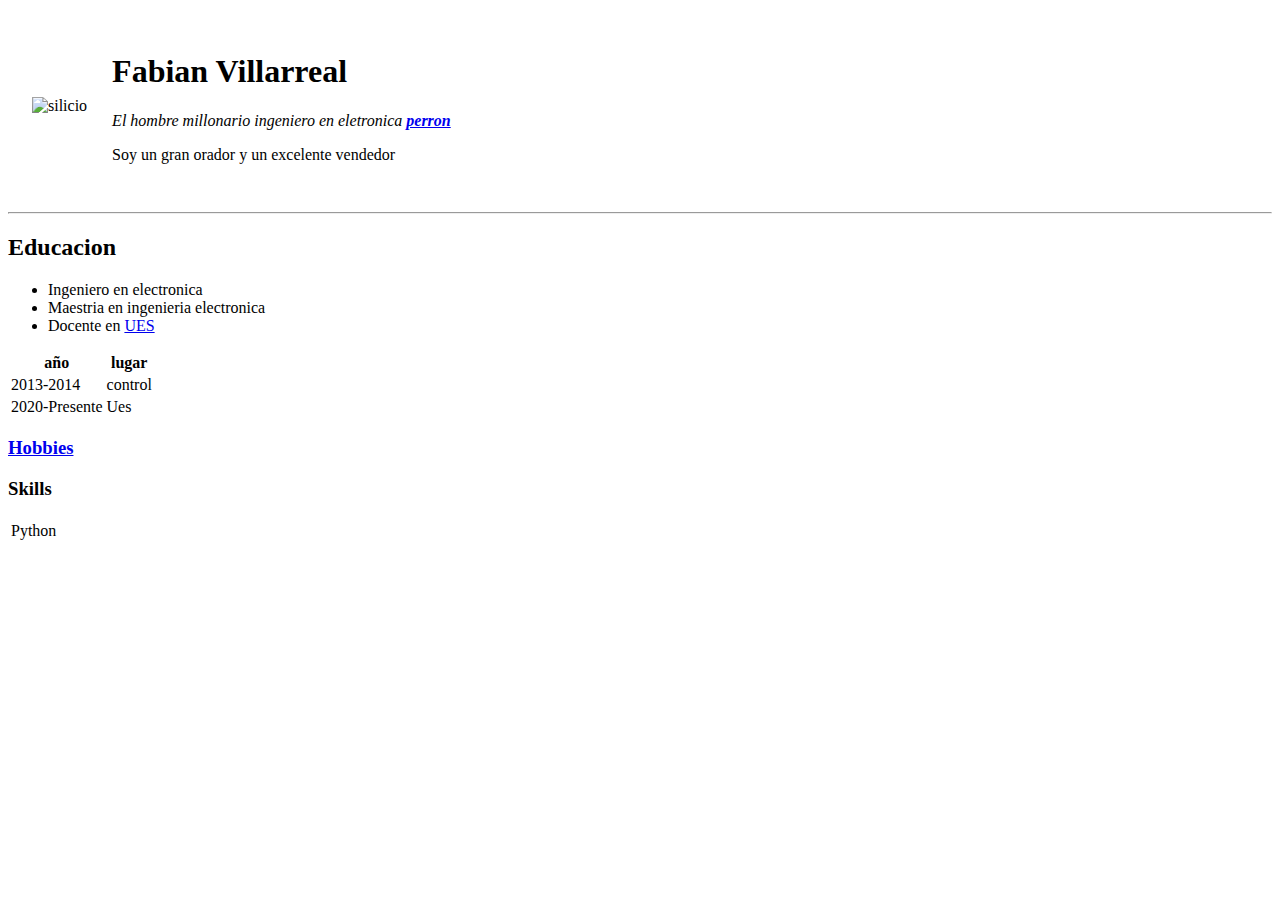
==== index.html @ a159b1d6 "Add initial cv websites files" ====
<!DOCTYPE html>
<html lang="en" dir="ltr">

<head>
  <meta charset="utf-8">
  <title> Fabian Angel Villarreal Lacarra Millonario</title>
</head>

<body>
  <table cellspacing="23">
    <tr>
      <td><img src="https://i.insider.com/571d80c5dd0895e66f8b47a3?width=234" alt="silicio"></td>
      <td>  <h1>Fabian Villarreal</h1>
        <p><em>El hombre millonario ingeniero en eletronica <strong> <a href="https://www.cuidadoconelperro.com.mx/">perron</a> </strong></em></p>
        <p>Soy un gran orador y un excelente vendedor</p></td>
    </tr>
  </table>


  <hr>
  <h2>Educacion</h2>
  <ul>
    <li>Ingeniero en electronica</li>
    <li>Maestria en ingenieria electronica</li>
    <li> Docente en <a href="https://ues.mx/">UES</a> </li>
  </ul>
  <table>
    <thead>
      <th>año</th>
      <th>lugar</th>

    </thead>
    <tbody>
      <tr>
        <td>2013-2014</td>
        <td>control</td>
      </tr>
      <tr>
        <td>2020-Presente</td>
        <td>Ues</td>
      </tr>
    </tbody>
  </table>
  <h3> <a href="hobbies.html">Hobbies</a></h3>
<h3>Skills</h3>
<table>
<tr>
  <td>Python</td>
</tr>
</table>



</body>

</html>
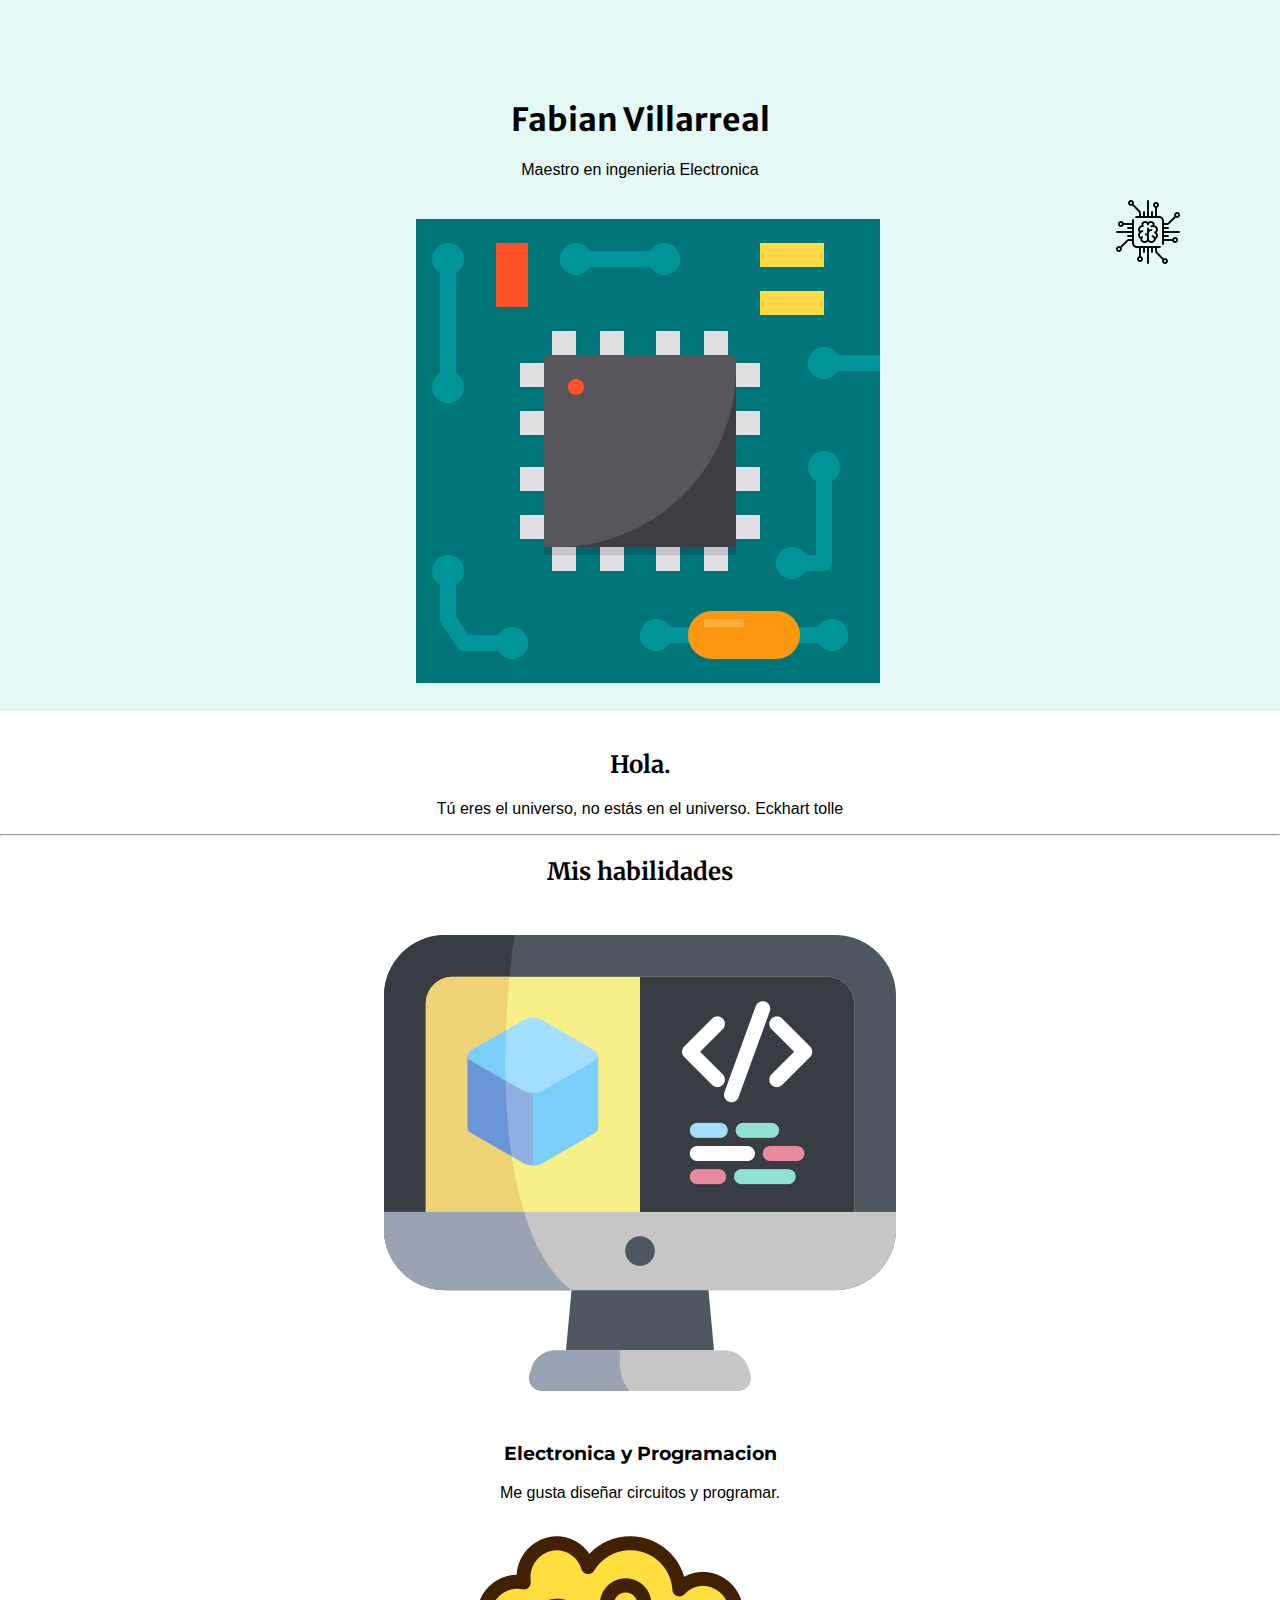
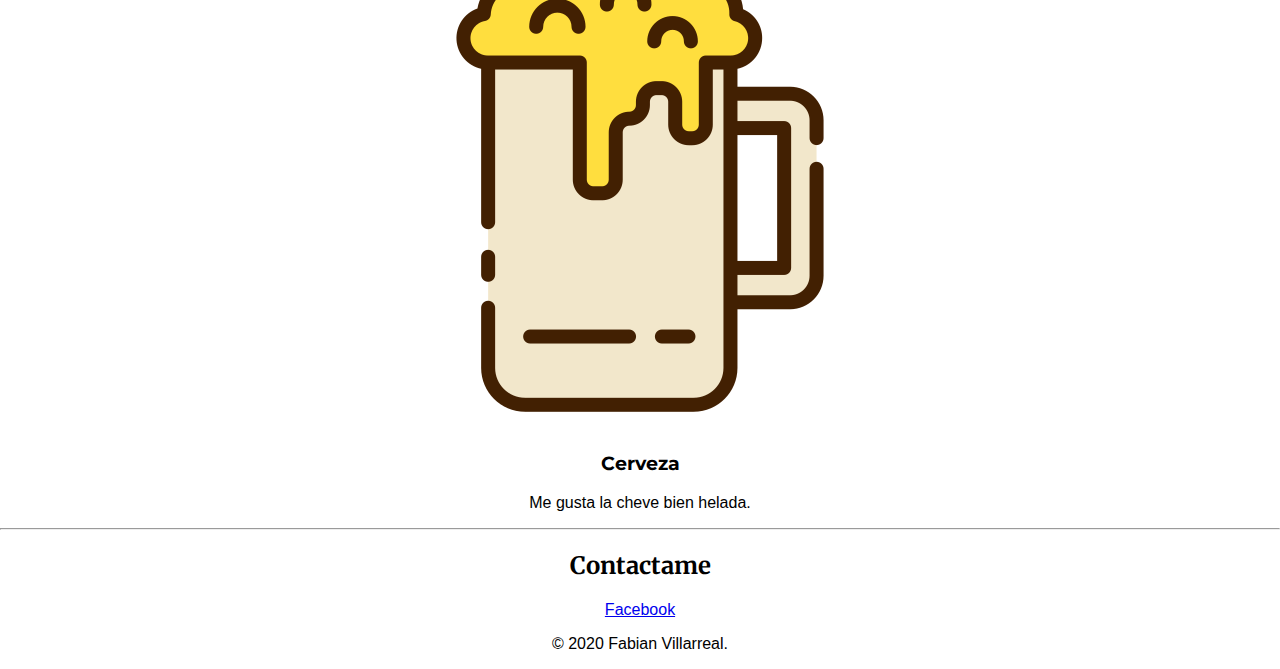
==== commit 1e8af1a2: "Add files via upload" ====
--- a/index.html
+++ b/index.html
@@ -3,54 +3,56 @@
 
 <head>
   <meta charset="utf-8">
-  <title> Fabian Angel Villarreal Lacarra Millonario</title>
+  <title>Fabian </title>
+  <link rel="stylesheet" href="css/styles.css">
+  <link rel="icon" href="favicon.ico">
+  <link href="https://fonts.googleapis.com/css?family=Merriweather|Merriweather+Sans|Montserrat|Sacramento&display=swap" rel="stylesheet">
+
 </head>
 
 <body>
-  <table cellspacing="23">
-    <tr>
-      <td><img src="https://i.insider.com/571d80c5dd0895e66f8b47a3?width=234" alt="silicio"></td>
-      <td>  <h1>Fabian Villarreal</h1>
-        <p><em>El hombre millonario ingeniero en eletronica <strong> <a href="https://www.cuidadoconelperro.com.mx/">perron</a> </strong></em></p>
-        <p>Soy un gran orador y un excelente vendedor</p></td>
-    </tr>
-  </table>
+  <div class="top-container">
+    <img class="chipp"src="images/chip.png" alt="circuit-img">
+    <h1>Fabian Villarreal</h1>
+    <p>Maestro en ingenieria Electronica</p>
+    <img src="images/circuit.png" alt="circuit-img">
+  </div>
+  <div class="middle-container">
+    <div class="profile">
+      <img src="" alt="">
+      <h2>Hola.</h2>
+      <p>Tú eres el universo, no estás en el universo. Eckhart tolle</p>
+    </div>
+    <hr>
+    <div class="skills">
+      <h2>Mis habilidades</h2>
+      <div class="skill-row">
+        <img class="" src="images/coding.png" alt="">
+        <h3>Electronica y Programacion</h3>
+        <p>Me gusta diseñar circuitos y programar.</p>
+      </div>
+      <div class="skill-row">
+        <img class="" src="images/mug.png" alt="">
+        <h3>Cerveza</h3>
+        <p>Me gusta la cheve bien helada.</p>
+      </div>
+    </div>
+    <hr>
+    <div class="contact-me">
+      <h2>Contactame</h2>
+  <!--    <h3>Lorem ipsum dolor sit amet, non elit.</h3>
+      <p>Lorem ipsum dolor sit amet, in quis, aenean amet. Phasellus sodales, tellus donec dui, ornare erat.</p>
+      <a class="btn" href="mailto:name@email.com">CONTACT ME</a>-->
+    </div>
+  </div>
 
 
-  <hr>
-  <h2>Educacion</h2>
-  <ul>
-    <li>Ingeniero en electronica</li>
-    <li>Maestria en ingenieria electronica</li>
-    <li> Docente en <a href="https://ues.mx/">UES</a> </li>
-  </ul>
-  <table>
-    <thead>
-      <th>año</th>
-      <th>lugar</th>
+  <div class="bottom-container">
+  <!--   <a class="footer-link" href="https://www.linkedin.com/">LinkedIn</a>-->
+    <a class="footer-link" href="https://facebook.com/fabianangel">Facebook</a>
 
-    </thead>
-    <tbody>
-      <tr>
-        <td>2013-2014</td>
-        <td>control</td>
-      </tr>
-      <tr>
-        <td>2020-Presente</td>
-        <td>Ues</td>
-      </tr>
-    </tbody>
-  </table>
-  <h3> <a href="hobbies.html">Hobbies</a></h3>
-<h3>Skills</h3>
-<table>
-<tr>
-  <td>Python</td>
-</tr>
-</table>
-
-
-
+    <p>© 2020 Fabian Villarreal.</p>
+  </div>
 </body>
 
 </html>
--- a/css/styles.css
+++ b/css/styles.css
@@ -0,0 +1,32 @@
+body{
+  margin: 0;
+  text-align: center;
+  font-family: verdana,sans-serif;
+
+}
+
+h1{
+  margin-top: 0;
+
+
+font-family: 'Merriweather Sans', sans-serif;
+}
+h2{
+  font-family: 'Merriweather', serif;
+
+}
+h3{
+font-family: 'Montserrat', sans-serif;
+}
+
+.top-container{
+  background-color: #e4f9f5;
+  position: relative;
+  padding-top: 100px;
+}
+
+.chipp{
+  position: absolute;
+  right: 100px;
+  top: 200px;
+}
